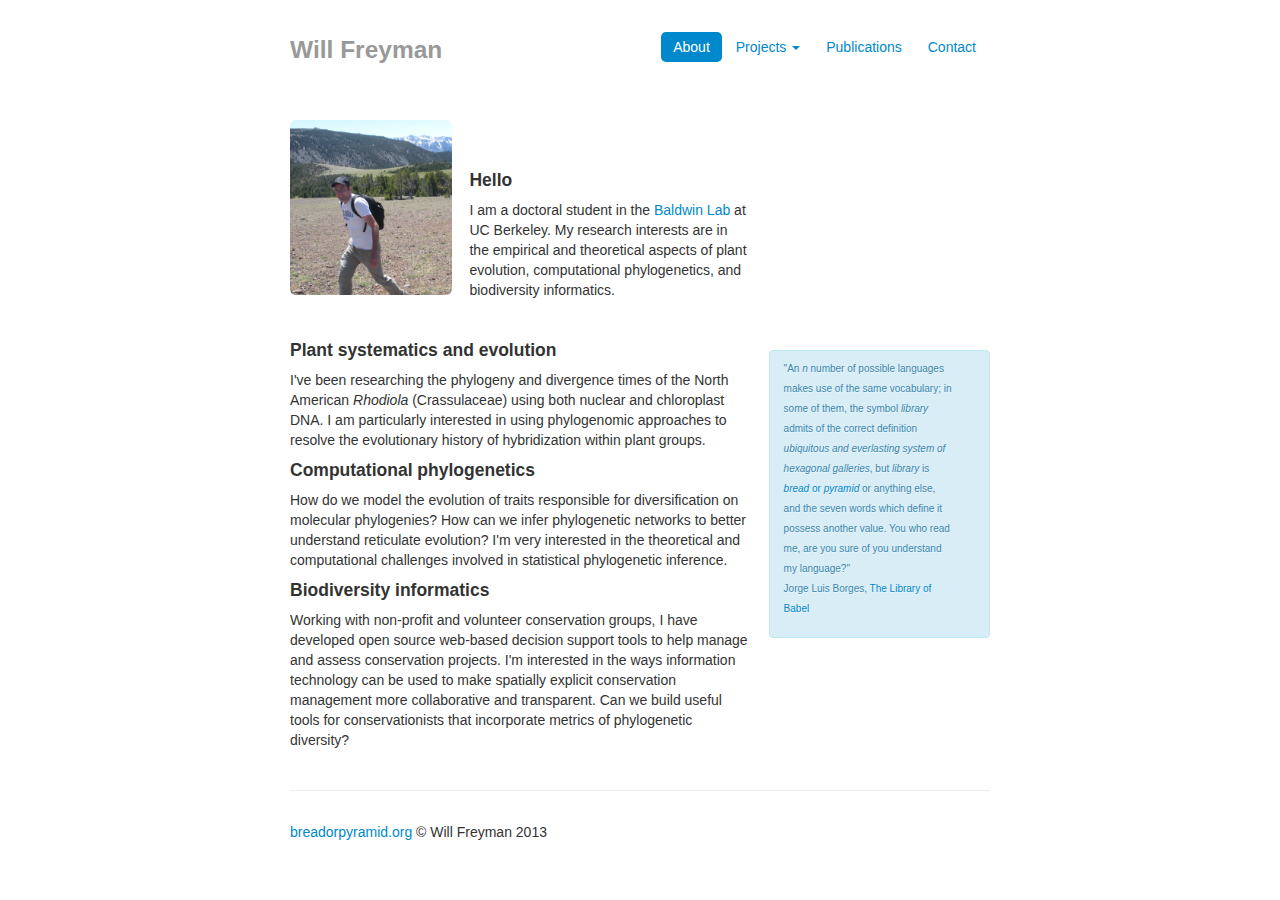
==== about.html @ d749e731 "split about and index into 2 pages" ====
<!DOCTYPE html>
<html lang="en">
	<head>
    	<meta charset="utf-8">
    	<title>Will Freyman</title>
    	<meta name="viewport" content="width=device-width, initial-scale=1.0">
    	<link href="css/bootstrap.css" rel="stylesheet">
		<link href="css/bootstrap-responsive.css" rel="stylesheet">
		<link href="css/personal.css" rel="stylesheet">
		<script src="js/jquery-1.9.1.min.js"></script>
		<script src="js/bootstrap.min.js"></script>
	</head>
	<body>
    	<div class="container-narrow">
      		<div class="masthead">
        		<ul class="nav nav-pills pull-right">
          			<li class="active"><a href="about.html">About</a></li>
          			<li class="dropdown">
          				<a id="projects_drop" href="#" role="button" class="dropdown-toggle" data-toggle="dropdown">Projects <b class="caret"></b></a>
          				<ul class="dropdown-menu" role="menu" aria-labelledby="projects_drop">
                        	<li role="presentation"><a role="menuitem" tabindex="-1" href="restorationmap.html">Restoration Map</a></li>
                        	<li role="presentation"><a role="menuitem" tabindex="-1" href="rhodiola.html"><em>Rhodiola</em> Phylogenetics</a></li>
                        	<li role="presentation"><a role="menuitem" tabindex="-1" href="fqa.html">Universal FQA Calculator</a></li>
                      	</ul>
                   	</li>
          			<li><a href="publications.html">Publications</a></li>
          			<li><a href="contact.html">Contact</a></li>
        		</ul>
        		<h3 class="muted"><a class="muted no_underline" href="index.html">Will Freyman</a></h3>
      		</div>
      		<br><br>
			<div class="row-fluid">	
				<div class="span3">
					 <img src="img/me.png" width="174" class="img-rounded"> 
				</div>	
				<div class="span5"> 
					<br><br>
					<h4>Hello</h4>
					<p>I am a doctoral student in the <a href="http://ucjeps.berkeley.edu/Baldwin-Lab.html">Baldwin Lab</a> at UC Berkeley. 
					My research interests are in the empirical and theoretical aspects of 
					plant evolution, computational phylogenetics, and biodiversity informatics.</p> 
				</div>
				<div class="span4">
				</div>	
			</div>
			<br>
			<div class="row-fluid">
				<div class="span8">
					<h4>Plant systematics and evolution</h4>
					<p>I've been researching the phylogeny and divergence times of the North American <em>Rhodiola</em> 
					(Crassulaceae) using both nuclear and chloroplast DNA. I am particularly interested in using
					phylogenomic approaches to resolve the evolutionary history of hybridization within plant groups.</p>
					<h4>Computational phylogenetics</h4>
					<p>How do we model the evolution of traits responsible for diversification 
					on molecular phylogenies? How can we infer phylogenetic networks to better understand reticulate evolution?
					I'm very interested in the theoretical and computational challenges involved in statistical
					phylogenetic inference.</p>
					<h4>Biodiversity informatics</h4>
					<p>Working with non-profit and volunteer conservation groups, I have developed open source web-based decision 
					support tools to help manage and assess conservation projects.
					I'm interested in the ways information technology can be used to make spatially explicit conservation management 
					more collaborative and transparent. Can we build useful tools for conservationists that incorporate metrics of 
					phylogenetic diversity?</p>
				</div>
				<div class="span4">
					<br>
					<div class="alert alert-info small_text">
					<p>"An <em>n</em> number of possible languages makes use of the same vocabulary; in some of them, the symbol <em>library</em> admits of the correct definition <em>ubiquitous and everlasting system of hexagonal galleries</em>, but <em>library</em> is <a href="http://breadorpyramid.org"><em>bread</em> or <em>pyramid</em></a> or anything else, and the seven words which define it possess another value. You who read me, are you sure of you understand my language?"
					<br>Jorge Luis Borges, <a href="http://en.wikipedia.org/wiki/The_Library_of_Babel">The Library of Babel</a></p>
					</div>
				</div>
			</div>
      		<hr>
      		<div class="footer">
        		<p><a href="http://breadorpyramid.org">breadorpyramid.org</a> &copy; Will Freyman 2013</p>
      		</div>
		</div> 
		
	</body>
</html>
---- css/personal.css ----
/*
 * 
 */

body {
padding-top: 20px;
padding-bottom: 40px;
font-family: "HelveticaNeue-Light", "Helvetica Neue Light", "Helvetica Neue", Helvetica, Arial, "Lucida Grande", sans-serif;
font-weight: 300;
}

/* Custom container */
.container-narrow {
margin: 0 auto;
max-width: 700px;
}
.container-narrow > hr {
margin: 30px 0;
}


/* Content with margins */
.nice_margins {
margin: 60px 0;
}
.nice_margins p + h4 {
margin-top: 28px;
}

.bottom-padding {
padding-bottom: 8px;
}

.no_underline a:hover, a:visited, a:link, a:active {
text-decoration: none;
}

.small_text {
font-size: x-small;
}
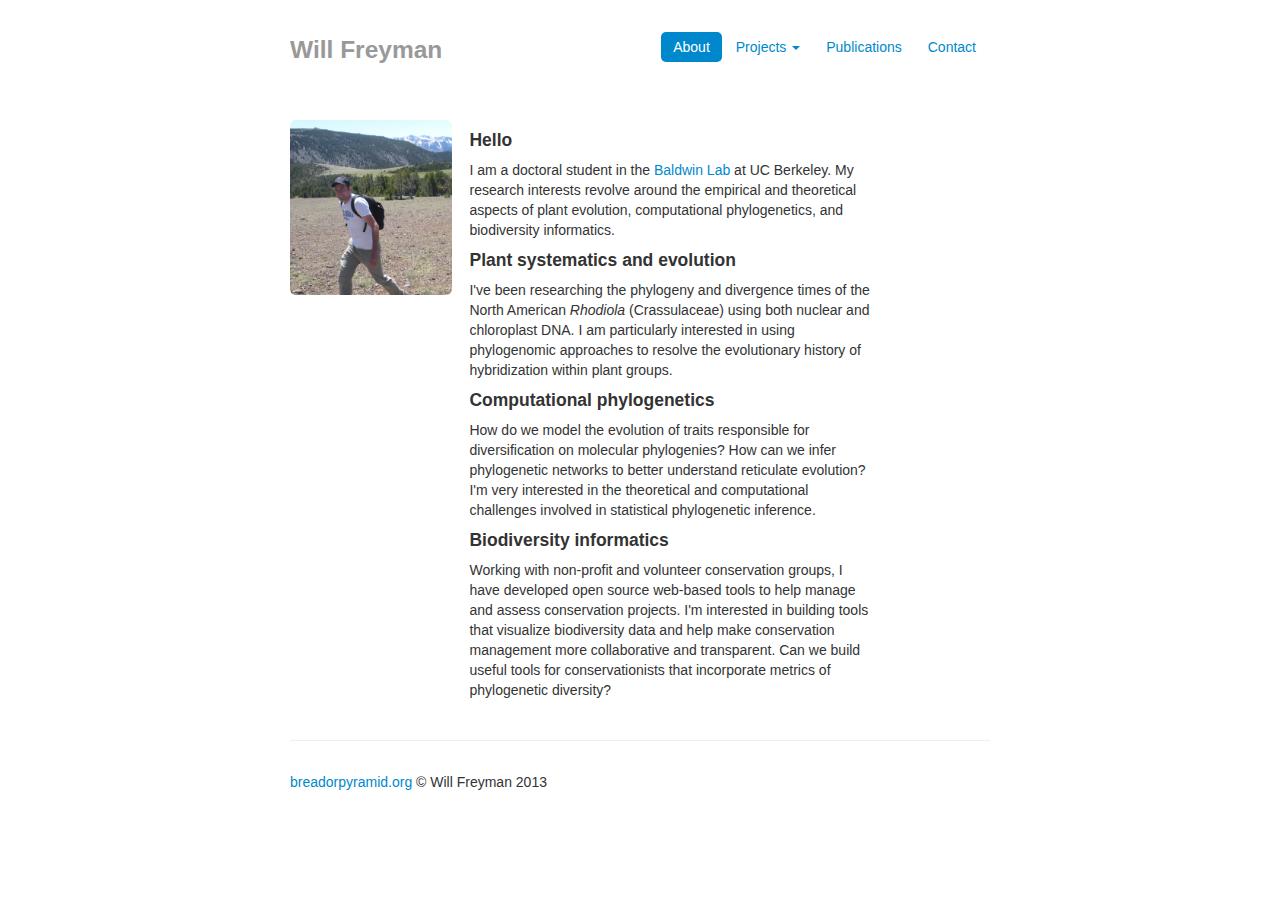
==== commit fa9f5f6f: "simplified about.html" ====
--- a/about.html
+++ b/about.html
@@ -33,19 +33,11 @@
 				<div class="span3">
 					 <img src="img/me.png" width="174" class="img-rounded"> 
 				</div>	
-				<div class="span5"> 
-					<br><br>
+				<div class="span7"> 
 					<h4>Hello</h4>
 					<p>I am a doctoral student in the <a href="http://ucjeps.berkeley.edu/Baldwin-Lab.html">Baldwin Lab</a> at UC Berkeley. 
-					My research interests are in the empirical and theoretical aspects of 
+					My research interests revolve around the empirical and theoretical aspects of 
 					plant evolution, computational phylogenetics, and biodiversity informatics.</p> 
-				</div>
-				<div class="span4">
-				</div>	
-			</div>
-			<br>
-			<div class="row-fluid">
-				<div class="span8">
 					<h4>Plant systematics and evolution</h4>
 					<p>I've been researching the phylogeny and divergence times of the North American <em>Rhodiola</em> 
 					(Crassulaceae) using both nuclear and chloroplast DNA. I am particularly interested in using
@@ -56,19 +48,19 @@
 					I'm very interested in the theoretical and computational challenges involved in statistical
 					phylogenetic inference.</p>
 					<h4>Biodiversity informatics</h4>
-					<p>Working with non-profit and volunteer conservation groups, I have developed open source web-based decision 
-					support tools to help manage and assess conservation projects.
-					I'm interested in the ways information technology can be used to make spatially explicit conservation management 
+					<p>Working with non-profit and volunteer conservation groups, I have developed open source web-based tools to help manage and assess conservation projects.
+					I'm interested in building tools that visualize biodiversity data and help make conservation management 
 					more collaborative and transparent. Can we build useful tools for conservationists that incorporate metrics of 
 					phylogenetic diversity?</p>
 				</div>
-				<div class="span4">
-					<br>
+				<div class="span2">
+				</div>
+				<!--
 					<div class="alert alert-info small_text">
 					<p>"An <em>n</em> number of possible languages makes use of the same vocabulary; in some of them, the symbol <em>library</em> admits of the correct definition <em>ubiquitous and everlasting system of hexagonal galleries</em>, but <em>library</em> is <a href="http://breadorpyramid.org"><em>bread</em> or <em>pyramid</em></a> or anything else, and the seven words which define it possess another value. You who read me, are you sure of you understand my language?"
 					<br>Jorge Luis Borges, <a href="http://en.wikipedia.org/wiki/The_Library_of_Babel">The Library of Babel</a></p>
 					</div>
-				</div>
+				-->
 			</div>
       		<hr>
       		<div class="footer">
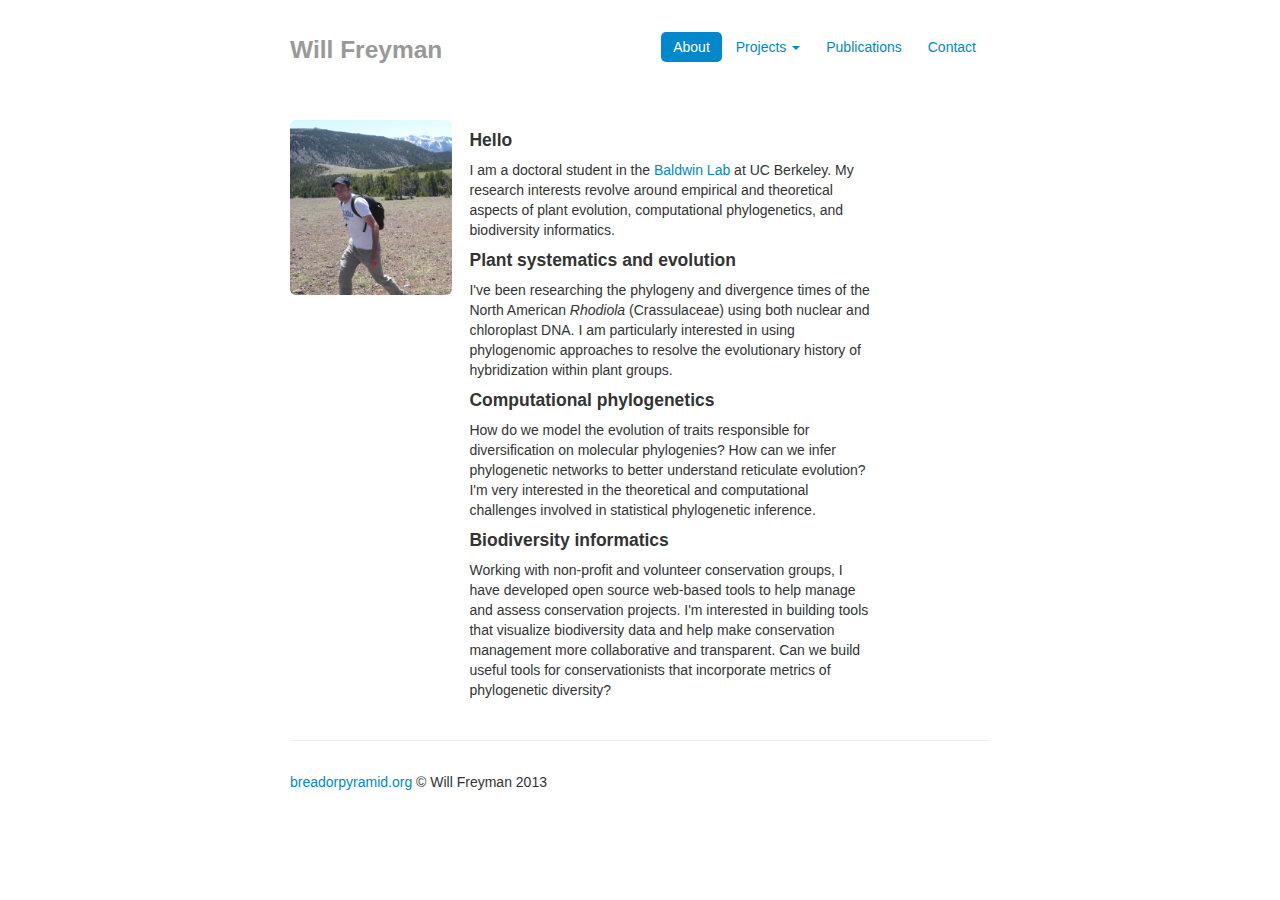
==== commit c0191f8c: "minor text change" ====
--- a/about.html
+++ b/about.html
@@ -26,17 +26,17 @@
           			<li><a href="publications.html">Publications</a></li>
           			<li><a href="contact.html">Contact</a></li>
         		</ul>
-        		<h3 class="muted"><a class="muted no_underline" href="index.html">Will Freyman</a></h3>
+        		<h3 class="muted"><a class="muted no_underline" href="http://breadorpyramid.org">Will Freyman</a></h3>
       		</div>
       		<br><br>
 			<div class="row-fluid">	
 				<div class="span3">
-					 <img src="img/me.png" width="174" class="img-rounded"> 
+					 <img src="img/me.png" width="164" height="177" class="img-rounded"> 
 				</div>	
 				<div class="span7"> 
 					<h4>Hello</h4>
 					<p>I am a doctoral student in the <a href="http://ucjeps.berkeley.edu/Baldwin-Lab.html">Baldwin Lab</a> at UC Berkeley. 
-					My research interests revolve around the empirical and theoretical aspects of 
+					My research interests revolve around empirical and theoretical aspects of 
 					plant evolution, computational phylogenetics, and biodiversity informatics.</p> 
 					<h4>Plant systematics and evolution</h4>
 					<p>I've been researching the phylogeny and divergence times of the North American <em>Rhodiola</em> 
@@ -69,4 +69,4 @@
 		</div> 
 		
 	</body>
-</html>+</html>
--- a/css/personal.css
+++ b/css/personal.css
@@ -1,40 +1,42 @@
 /*
- * 
+ *   
  */
 
 body {
-padding-top: 20px;
-padding-bottom: 40px;
-font-family: "HelveticaNeue-Light", "Helvetica Neue Light", "Helvetica Neue", Helvetica, Arial, "Lucida Grande", sans-serif;
-font-weight: 300;
+	padding-top: 20px;
+	padding-bottom: 40px;
+	font-family:  "HelveticaNeue-Light", "Helvetica Neue Light", "HelveticaNeue", "Helvetica Neue", Helvetica, Arial;
+	font-weight: 300;
 }
 
-/* Custom container */
-.container-narrow {
-margin: 0 auto;
-max-width: 700px;
-}
-.container-narrow > hr {
-margin: 30px 0;
+h1, h2, h3, h4, h5, h6, strong { 
+	font-family:  "HelveticaNeue", "Helvetica Neue", Helvetica, Arial;
 }
 
 
-/* Content with margins */
+.container-narrow {
+	margin: 0 auto;
+	max-width: 700px;
+}
+.container-narrow > hr {
+	margin: 30px 0;
+}
+
 .nice_margins {
-margin: 60px 0;
+	margin: 60px 0;
 }
 .nice_margins p + h4 {
-margin-top: 28px;
+	margin-top: 28px;
 }
 
 .bottom-padding {
-padding-bottom: 8px;
+	padding-bottom: 8px;
 }
 
 .no_underline a:hover, a:visited, a:link, a:active {
-text-decoration: none;
+	text-decoration: none;
 }
 
 .small_text {
-font-size: x-small;
+	font-size: x-small;
 }